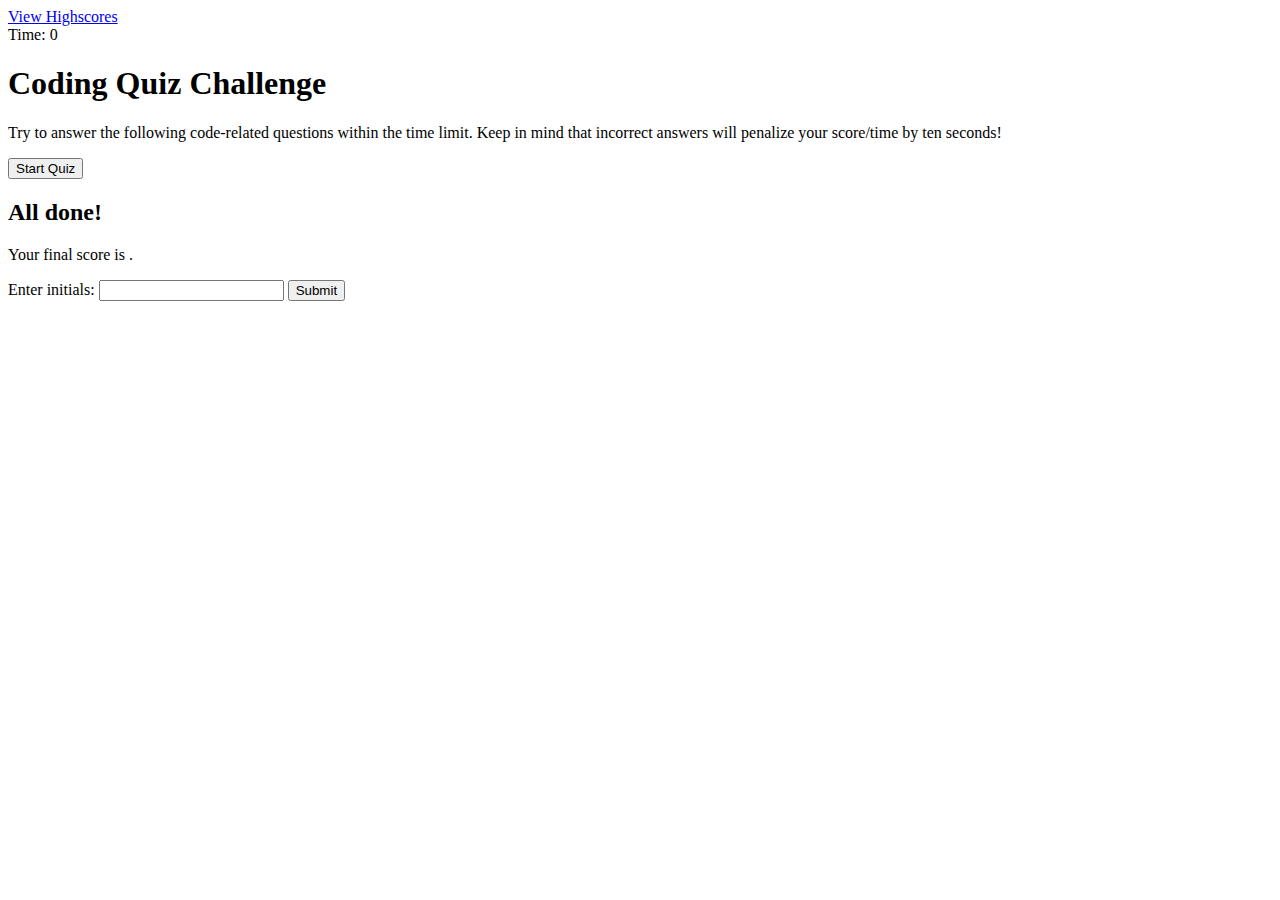
==== index.html @ 8d95025e "moved the files to main" ====
<!DOCTYPE html>
<html lang="en-gb">
  <head>
    <meta charset="UTF-8" />
    <meta name="viewport" content="width=device-width, initial-scale=1.0" />
    <meta http-equiv="X-UA-Compatible" content="ie=edge" />
    <title>Coding Quiz</title>

    <link rel="stylesheet" href="../css/styles.css" />
  </head>

  <body>
    <div class="scores"><a href="highscores.html">View Highscores</a></div>

    <div class="timer">Time: <span id="time">0</span></div>

    <div class="wrapper">
      <div id="start-screen" class="start">
        <h1>Coding Quiz Challenge</h1>
        <p>
          Try to answer the following code-related questions within the time
          limit. Keep in mind that incorrect answers will penalize your
          score/time by ten seconds!
        </p>
        <button id="start">Start Quiz</button>
      </div>

      <div id="questions" class="hide">
        <h2 id="question-title"></h2>
        <div id="choices" class="choices"></div>
      </div>

      <div id="end-screen" class="hide">
        <h2>All done!</h2>
        <p>Your final score is <span id="final-score"></span>.</p>
        <p>
          Enter initials: <input type="text" id="initials" max="3" />
          <button id="submit">Submit</button>
        </p>
      </div>

      <div id="feedback" class="feedback hide"></div>
    </div>

    <script src= "../js/questions.js"> </script>
    <script src= "../js/logic.js"></script>
  </body>
</html>
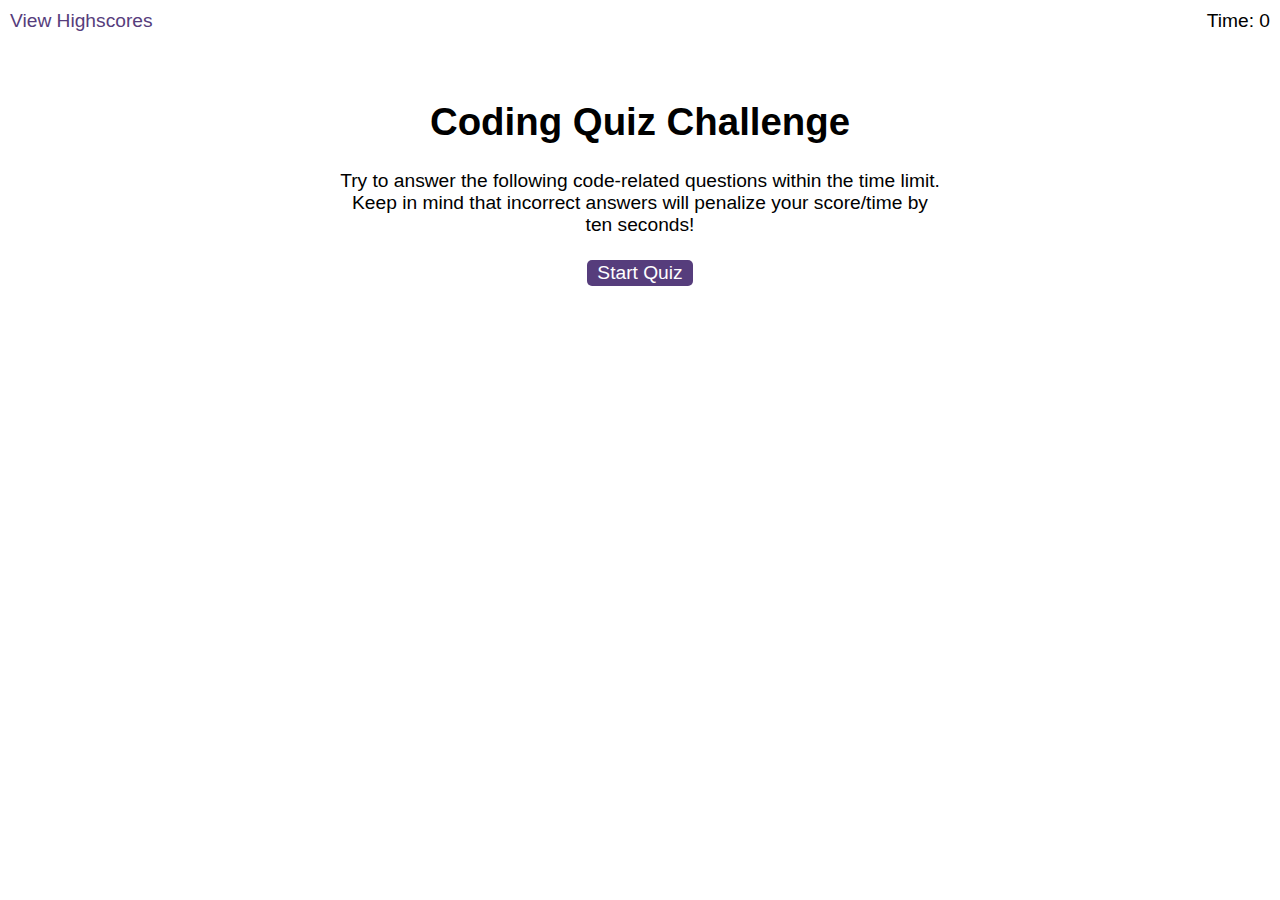
==== commit 43538c12: "updated css and js links into html files" ====
--- a/index.html
+++ b/index.html
@@ -6,7 +6,7 @@
     <meta http-equiv="X-UA-Compatible" content="ie=edge" />
     <title>Coding Quiz</title>
 
-    <link rel="stylesheet" href="../css/styles.css" />
+<link rel="stylesheet" href="./assets/css/styles.css" />
   </head>
 
   <body>
@@ -42,8 +42,8 @@
       <div id="feedback" class="feedback hide"></div>
     </div>
 
-    <script src= "../js/questions.js"> </script>
-    <script src= "../js/logic.js"></script>
+    <script src= "./assets/js/questions.js"> </script>
+    <script src= "./assets/js/logic.js"></script>
   </body>
 </html>
 
--- a/assets/css/styles.css
+++ b/assets/css/styles.css
@@ -0,0 +1,89 @@
+body {
+font-family: Arial;
+font-size: 120%;
+}
+
+a {
+color: #563d7c;
+text-decoration: none;
+transition: color 0.1s;
+}
+
+a:hover {
+color: #8570a5;
+}
+
+button {
+display: inline-block;
+margin: 5px;
+cursor: pointer;
+font-size: 100%;
+background-color: #563d7c;
+border-radius: 5px;
+padding: 2px 10px;
+color: white;
+border: 0;
+transition: background-color 0.1s;
+}
+
+button:hover {
+background-color: #8570a5;
+}
+
+.choices button {
+display: block;
+}
+
+input[type="text"] {
+font-size: 100%;
+}
+
+ol {
+padding-left: 0px;
+max-height: 400px;
+overflow: auto;
+}
+
+li {
+padding: 5px;
+list-style: decimal inside none;
+}
+
+li:nth-child(odd) {
+background-color: #f3edfc;
+}
+
+.wrapper {
+margin: 100px auto 0 auto;
+
+max-width: 600px;
+}
+
+.hide {
+display: none;
+}
+
+.start {
+text-align: center;
+}
+
+.scores {
+position: absolute;
+top: 10px;
+left: 10px;
+}
+
+.feedback {
+font-style: italic;
+font-size: 120%;
+margin-top: 20px;
+padding-top: 10px;
+color: gray;
+border-top: 2px solid #ccc;
+}
+
+.timer {
+position: absolute;
+top: 10px;
+right: 10px;
+}
